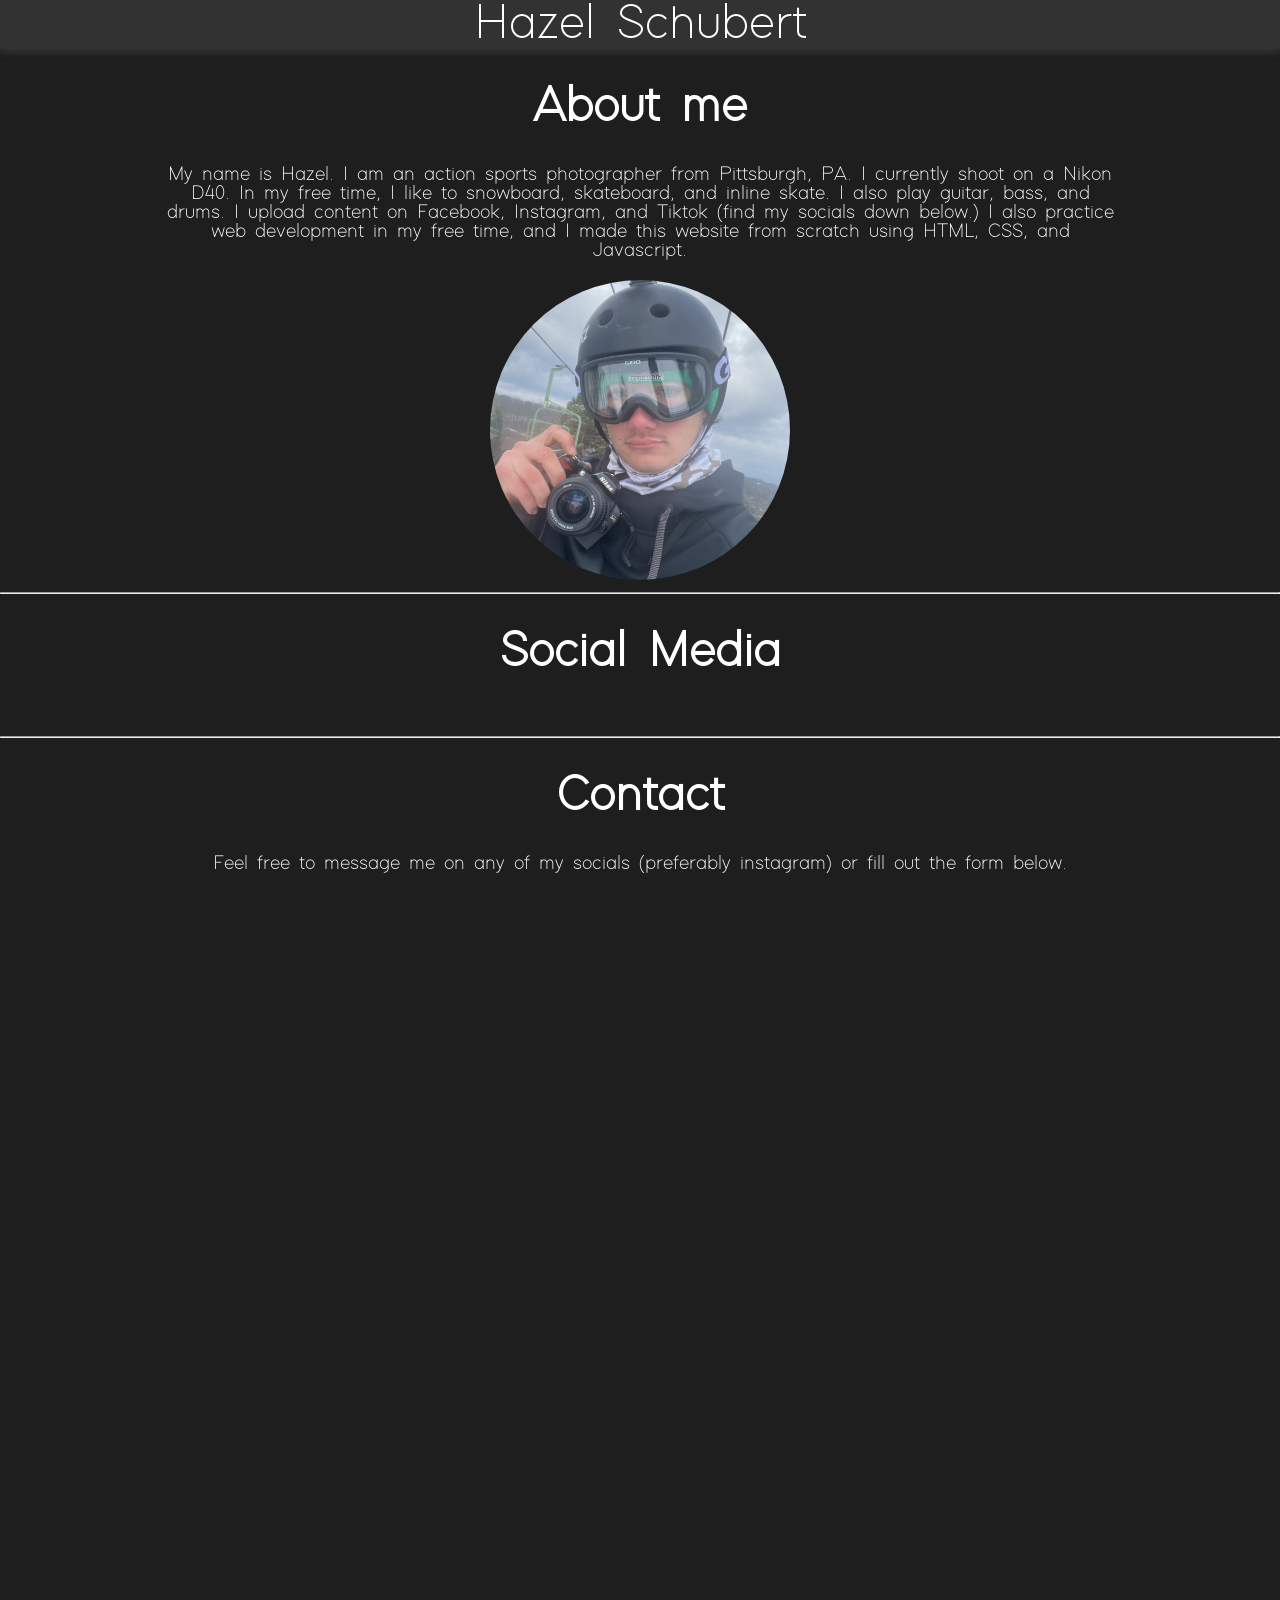
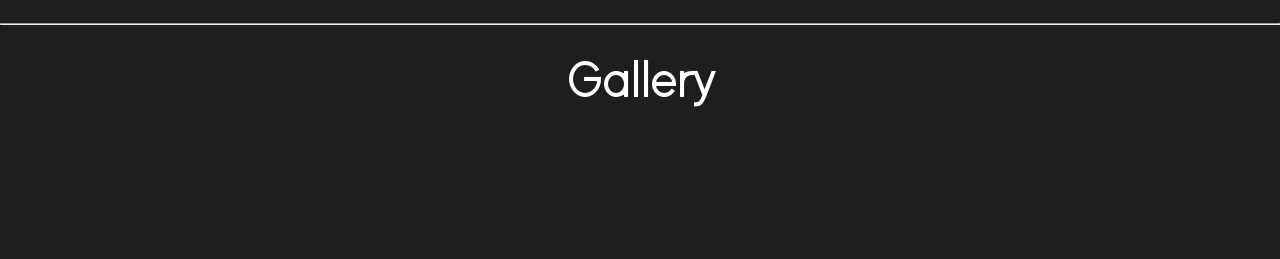
==== index.html @ 83aa3b98 "Add files via upload" ====
<!DOCTYPE html>
<html lang="en">
<head>
    <meta charset="UTF-8">
    <meta name="viewport" content="width=device-width, initial-scale=1.0">
    <title>Hazel Schubert</title>
    <link rel="stylesheet" href="styles.css">
    <script src="https://kit.fontawesome.com/8c5cdcdfd8.js" crossorigin="anonymous"></script>
</head>
<body>
    <div id="header">
        <a href="#aboutsection">Hazel Schubert</a>
    </div>
    <div id="aboutsection">
        <h1 class="heading">About me</h1>
        <p>My name is Hazel. I am an action sports photographer from Pittsburgh, PA. I currently shoot on a Nikon 
            D40. In my free time, I like to snowboard, skateboard, and inline skate. I also play guitar, bass, and drums. I upload 
            content on Facebook, Instagram, and Tiktok (find my socials down below.) I also practice web development 
            in my free time, and I made this website from scratch using HTML, CSS, and Javascript.
        </p>
        <img src="camera.jpg" alt="">
    </div>
    <hr>
    <div class="socials">
        <div class="social-links">
            <h1 class="heading">Social Media</h1>
            <a href="https://instagram.com/hazels.fotos" target="_blank">
                <i class="fa-brands fa-instagram"></i>
            </a>
            <a href="https://facebook.com/hazels.fotos" target="_blank">
                <i class="fa-brands fa-facebook"></i>
            </a>
            <a href="https://tiktok.com/@hazels.fotos" target="_blank">
                <i class="fa-brands fa-tiktok"></i>
            </a>
        </div>
    </div>
    <hr>
    <div class="contact">
        <h1 class="heading">Contact</h1>
        <p>Feel free to message me on any of my socials (preferably instagram) or fill out the form below.</p>
        <iframe src="https://docs.google.com/forms/d/e/1FAIpQLSdqLbXOOa8jrixBlrSrpxhK3_Ok4QgLcIOt3Xq_hzBT4nHRRg/viewform?embedded=true" width="640" height="719" frameborder="0" marginheight="0" marginwidth="0">Loading…</iframe>
    </div>
    <hr>
    <div class="gallery">
        <h1 class="heading">Gallery</h1>
        <img src="Images/Bonfire.JPG" alt="" class="galleryimg">
        <img src="Images/Bull.JPG" alt="" class="galleryimg">
        <img src="Images/Closed.JPG" alt="" class="galleryimg">
        <img src="Images/Hate bein sober.JPG" alt="" class="galleryimg">
        <img src="Images/Jackson air.JPG" alt="" class="galleryimg">
        <img src="Images/Jake Aura.JPG" alt="" class="galleryimg">
        <img src="Images/Joe.JPG" alt="" class="galleryimg">
        <img src="Images/Mario Indy Grab.JPG" alt="" class="galleryimg">
        <img src="Images/Max aura tail press.JPG" alt="" class="galleryimg">
        <img src="Images/Q Box.JPG" alt="" class="galleryimg">
    </div>
</body>

</html>
---- styles.css ----
body{
    margin: 0;
    padding: 0;
    background-color: rgb(30, 30, 30);
    padding-bottom: 100px;
}
@font-face {
    font-family: main;
    src: url(ModernSans-Light.otf);
}
#header{
    text-align: center;
    margin: auto;
    padding: 0;
    background-color: rgb(50, 50, 50);
    box-shadow: 0 4px 6px 0px rgb(50, 50, 50);
}
#header a{
    font-family: main;
    margin: 0;
    text-decoration: none;
    color: white;
    font-size: 50px;
}

.social-links {
    margin-top: 10px;
}

.social-links a {
    display: inline-block;
    margin: 0 12px;
    color: white;
    text-decoration: none;
    transition: transform 0.2s ease, opacity 0.2s ease;
    font-size: 50px;
}

.social-links a:hover {
    transform: scale(1.15);
    opacity: 0.7;
}
#aboutsection img{
    height: 300px;
    border-radius: 300px;
}
#aboutsection{
    margin: auto;
    width: 75%;
    text-align: center;
}
#aboutsection p{
    font-family: main;
    font-size: 20px;
    color: white;
}
.heading{
    font-family: main;
    font-size: 50px;
    color: white;
}
.socials{
    margin: auto;
    text-align: center;
}    
.contact{
    margin: auto;
    text-align: center;
    color: white;
    font-family: main;
}
.contact p{
    font-size: 20px;

}
.gallery{
    margin: auto;
    text-align: center;
    justify-content: center;
    align-items: center;
}
.galleryimg{
    height: 200px;
}
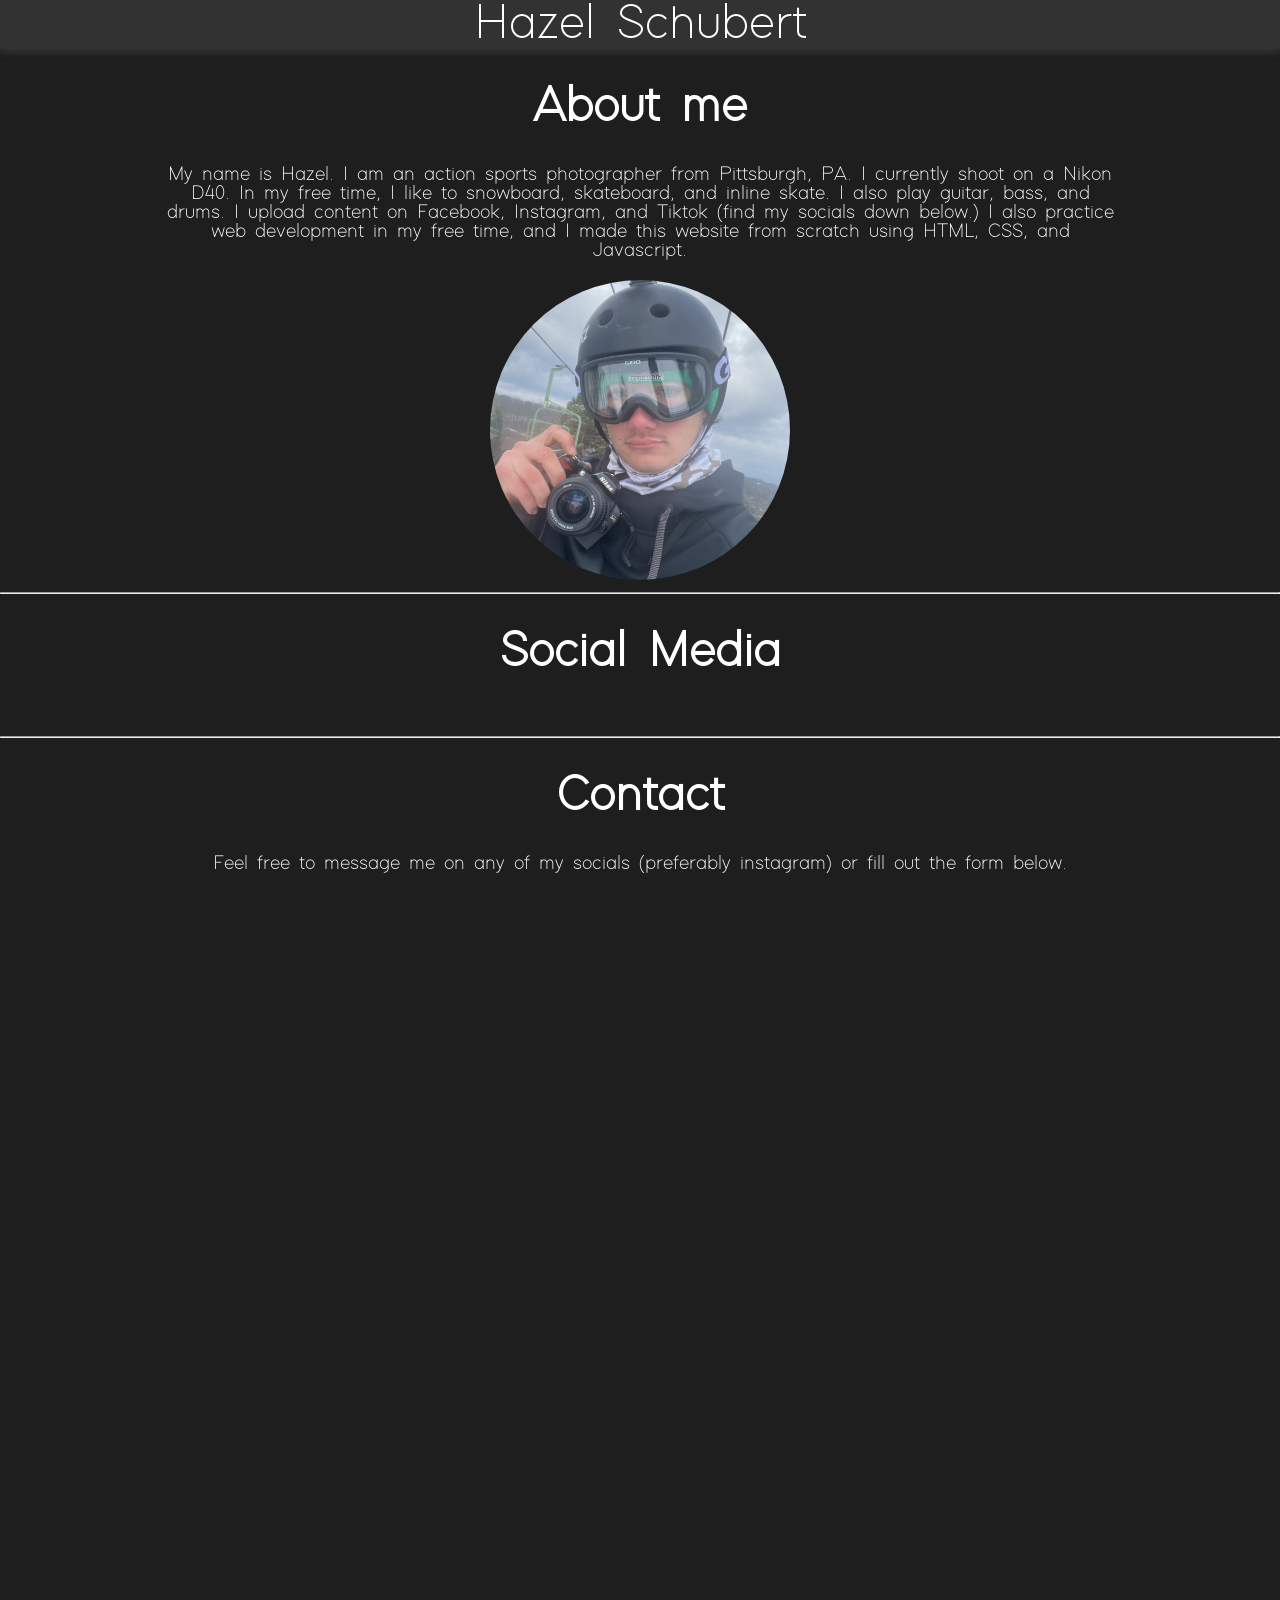
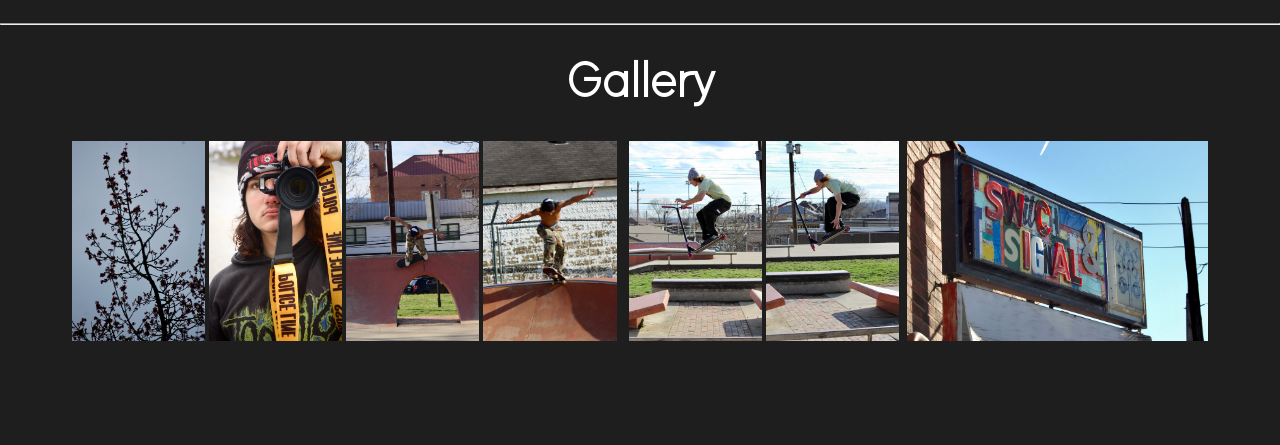
==== commit bc59b72c: "Update index.html" ====
--- a/index.html
+++ b/index.html
@@ -44,16 +44,16 @@
     <hr>
     <div class="gallery">
         <h1 class="heading">Gallery</h1>
-        <img src="Images/Bonfire.JPG" alt="" class="galleryimg">
-        <img src="Images/Bull.JPG" alt="" class="galleryimg">
-        <img src="Images/Closed.JPG" alt="" class="galleryimg">
-        <img src="Images/Hate bein sober.JPG" alt="" class="galleryimg">
-        <img src="Images/Jackson air.JPG" alt="" class="galleryimg">
-        <img src="Images/Jake Aura.JPG" alt="" class="galleryimg">
-        <img src="Images/Joe.JPG" alt="" class="galleryimg">
-        <img src="Images/Mario Indy Grab.JPG" alt="" class="galleryimg">
-        <img src="Images/Max aura tail press.JPG" alt="" class="galleryimg">
-        <img src="Images/Q Box.JPG" alt="" class="galleryimg">
+        <img src="images/1.JPG" alt="" class="galleryimg">
+        <img src="images/2.JPG" alt="" class="galleryimg">
+        <img src="images/3.JPG" alt="" class="galleryimg">
+        <img src="images/4.JPG" alt="" class="galleryimg">
+        <img src="images/5.JPG" alt="" class="galleryimg">
+        <img src="images/6.JPG" alt="" class="galleryimg">
+        <img src="images/7.JPG" alt="" class="galleryimg">
+        <img src="images/8.JPG" alt="" class="galleryimg">
+        <img src="images/9.JPG" alt="" class="galleryimg">
+        <img src="images/10.JPG" alt="" class="galleryimg">
     </div>
 </body>
 
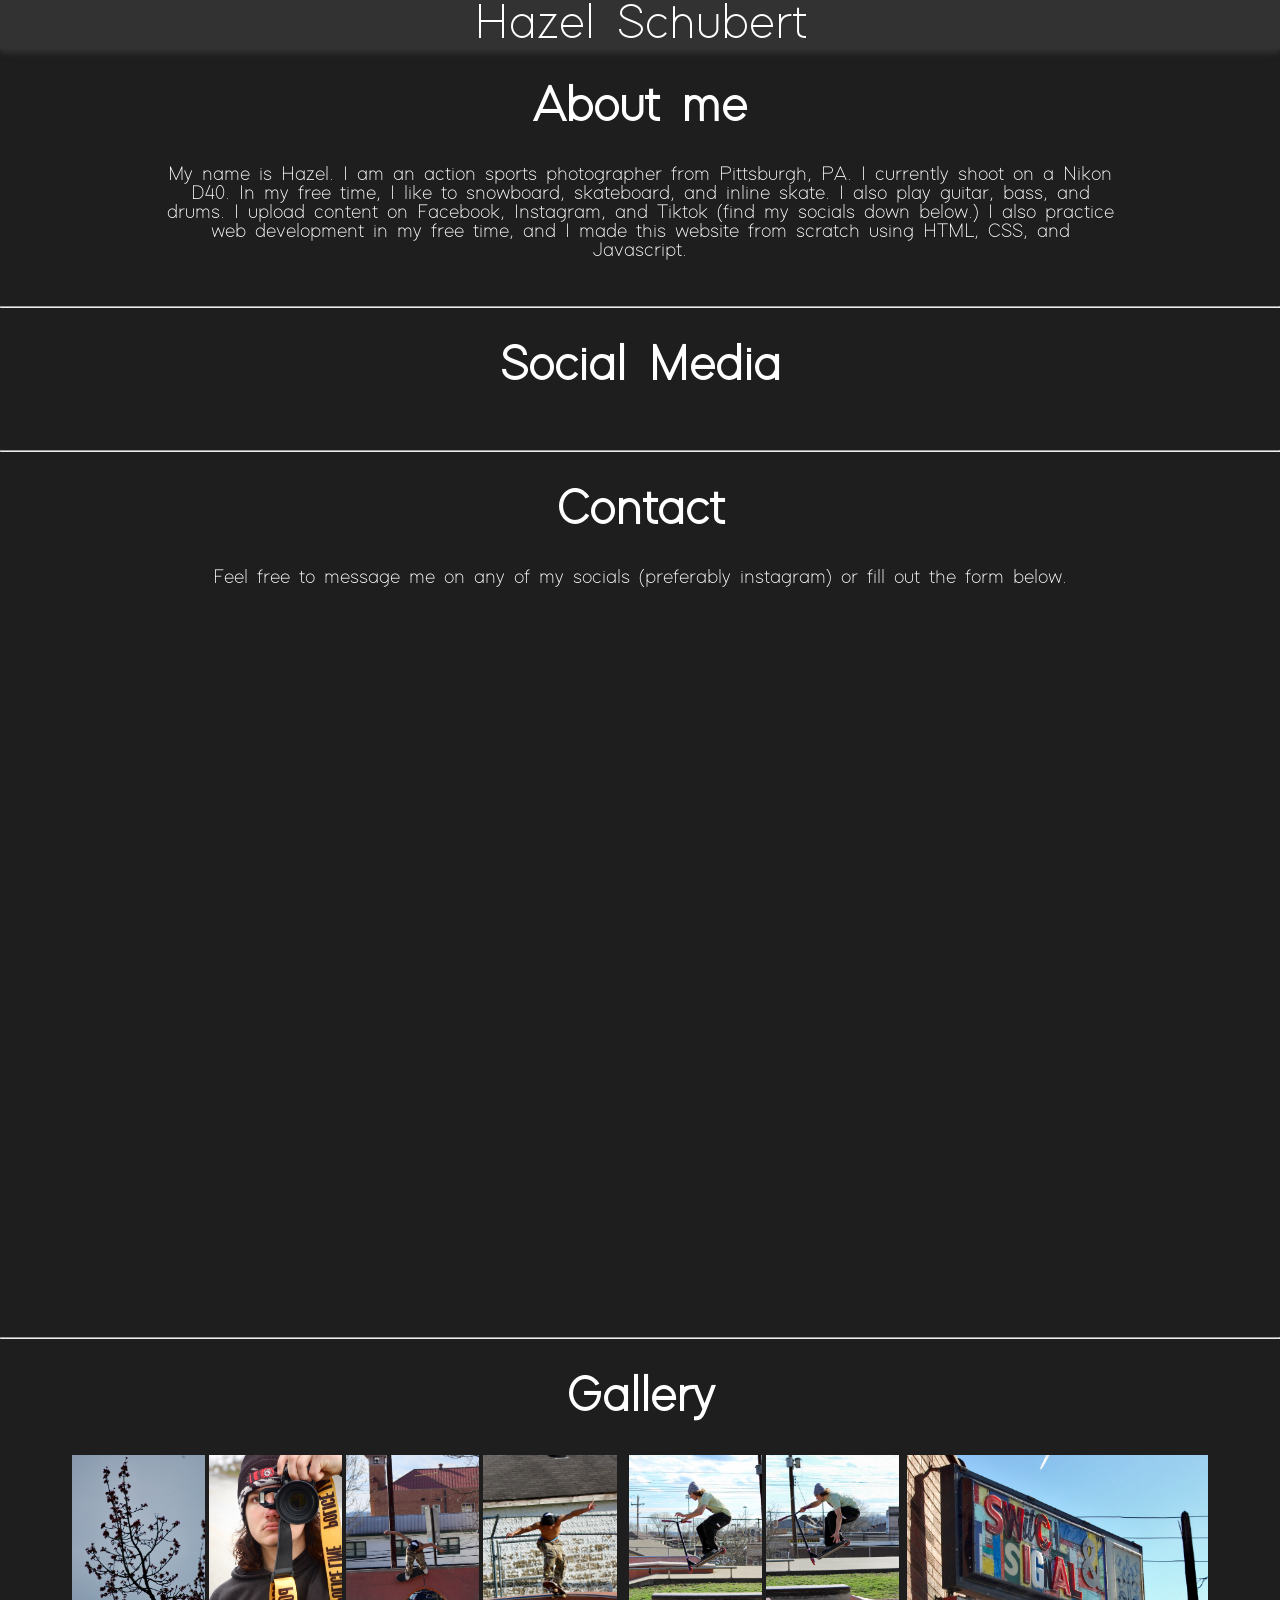
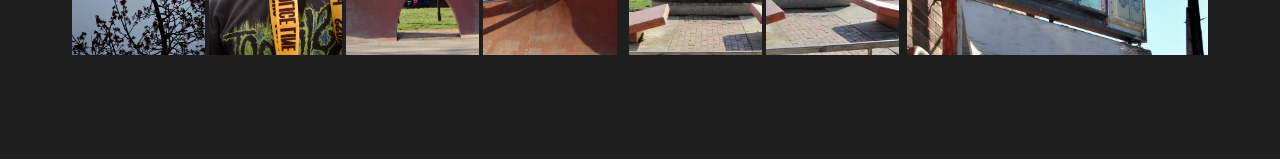
==== commit f2e66add: "Update index.html" ====
--- a/index.html
+++ b/index.html
@@ -18,7 +18,7 @@
             content on Facebook, Instagram, and Tiktok (find my socials down below.) I also practice web development 
             in my free time, and I made this website from scratch using HTML, CSS, and Javascript.
         </p>
-        <img src="camera.jpg" alt="">
+        <img src="images/2.jpg" alt="">
     </div>
     <hr>
     <div class="socials">
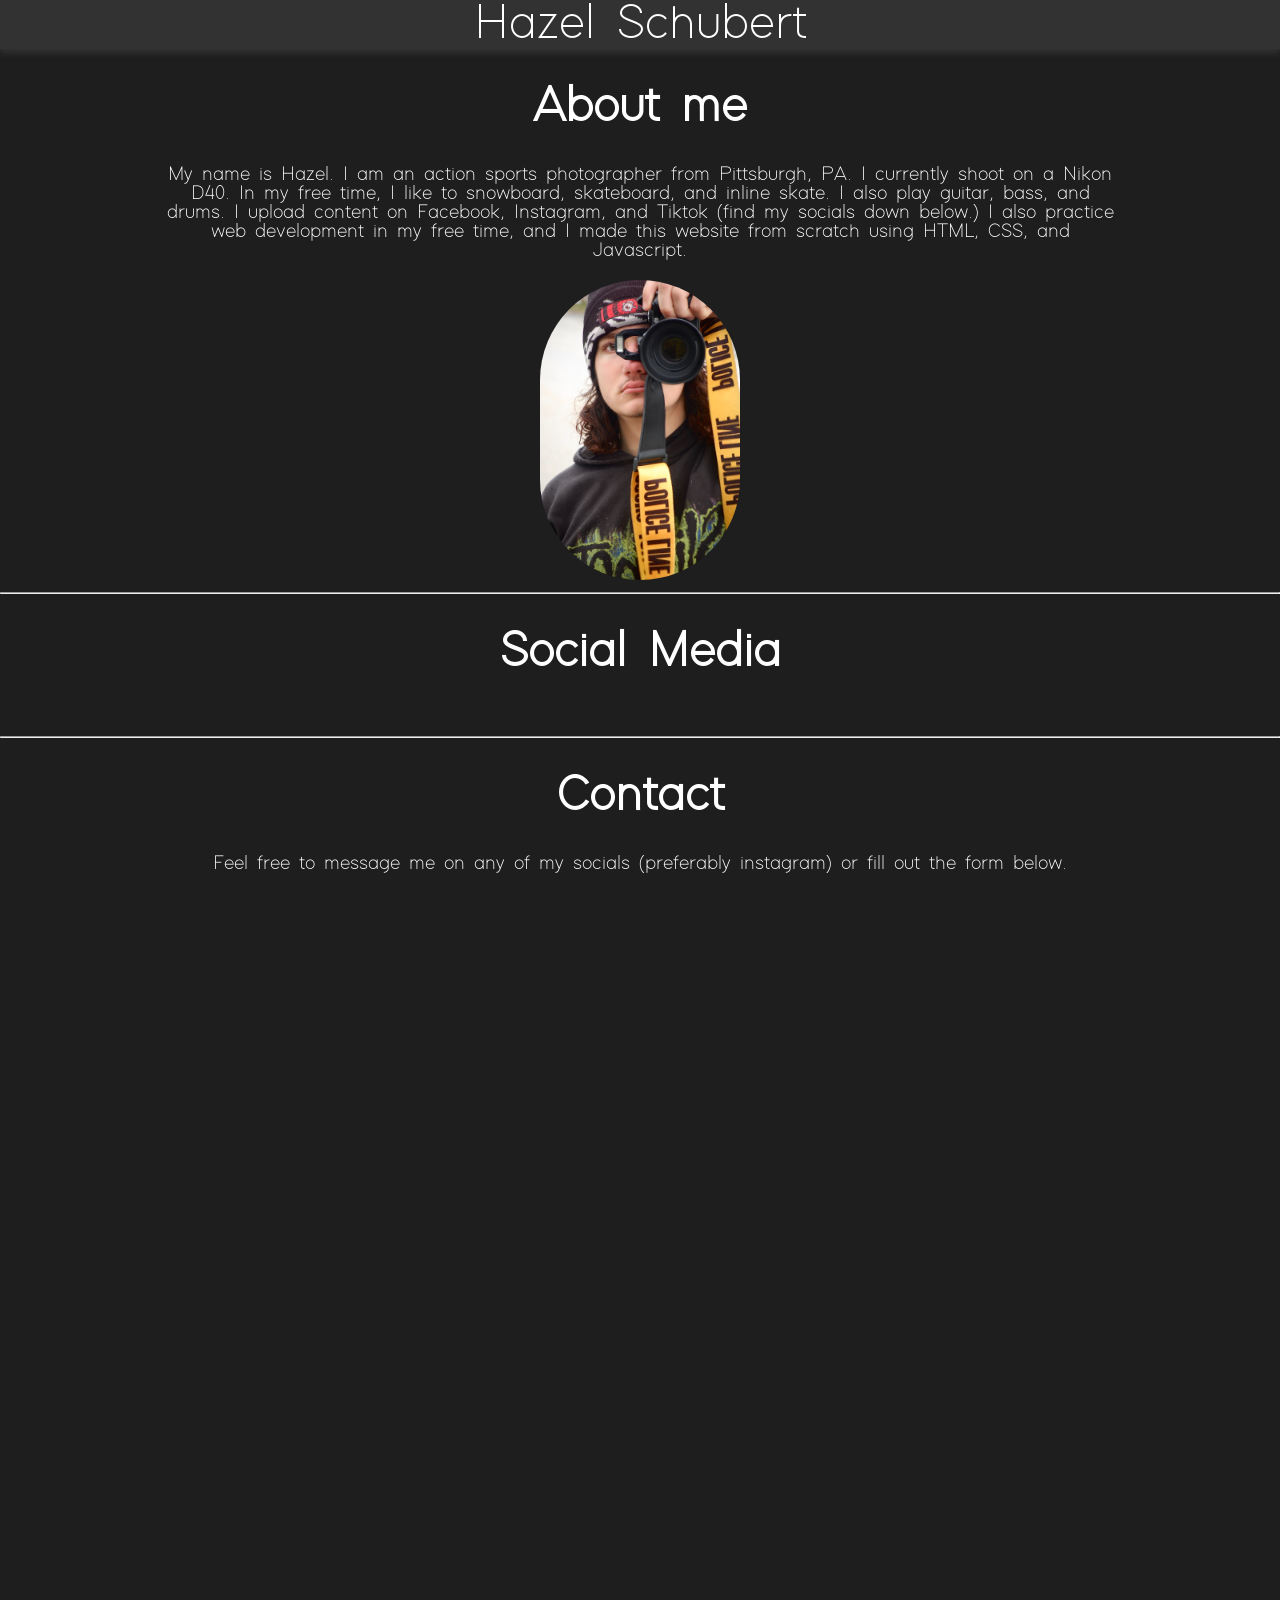
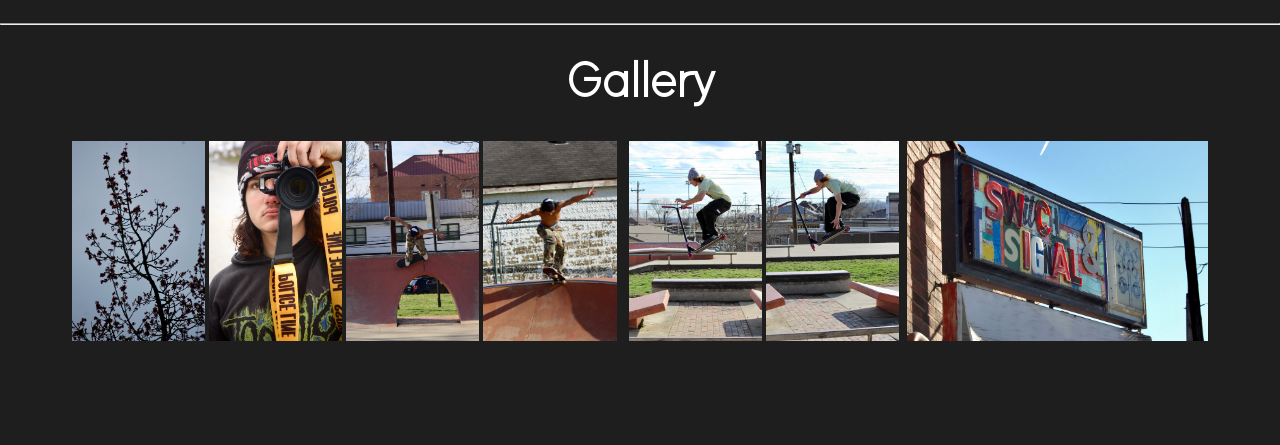
==== commit 7c5d4fd1: "Update index.html" ====
--- a/index.html
+++ b/index.html
@@ -18,7 +18,7 @@
             content on Facebook, Instagram, and Tiktok (find my socials down below.) I also practice web development 
             in my free time, and I made this website from scratch using HTML, CSS, and Javascript.
         </p>
-        <img src="images/2.jpg" alt="">
+        <img src="images/2.JPG" alt="">
     </div>
     <hr>
     <div class="socials">
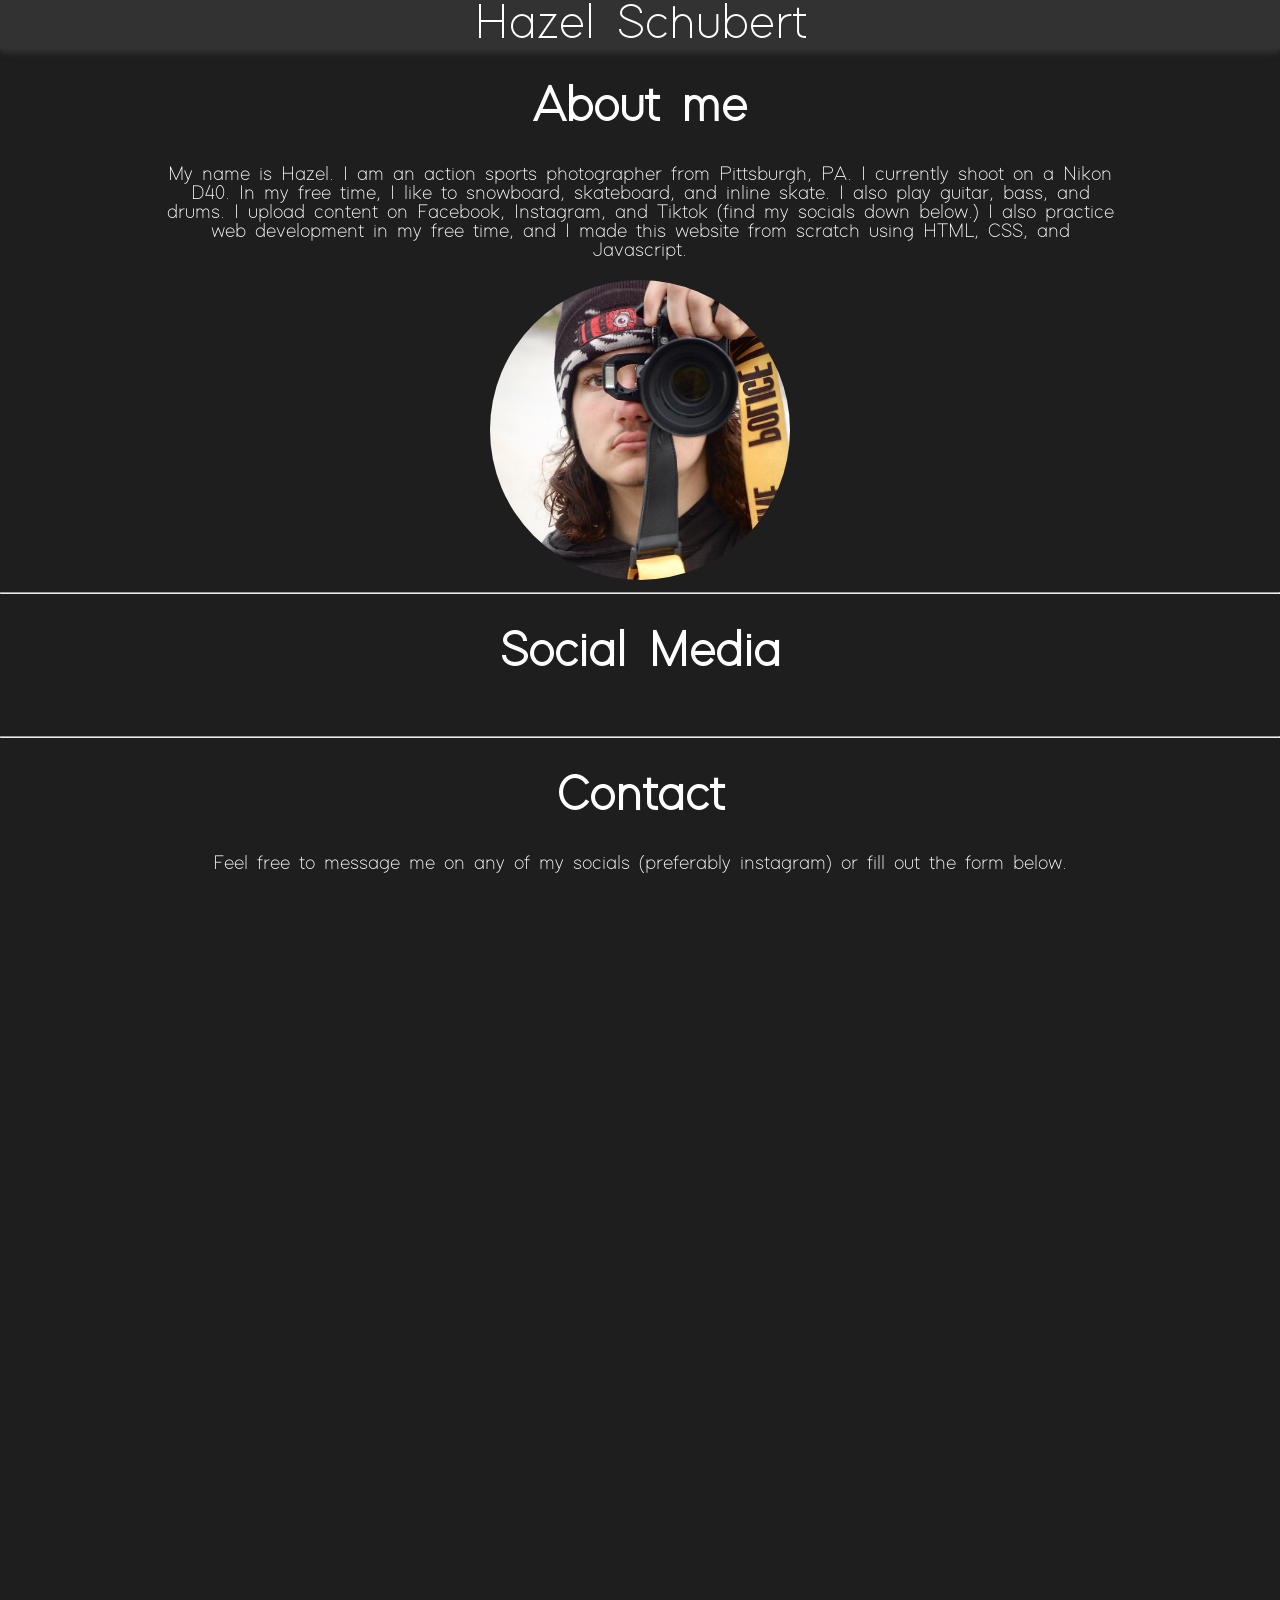
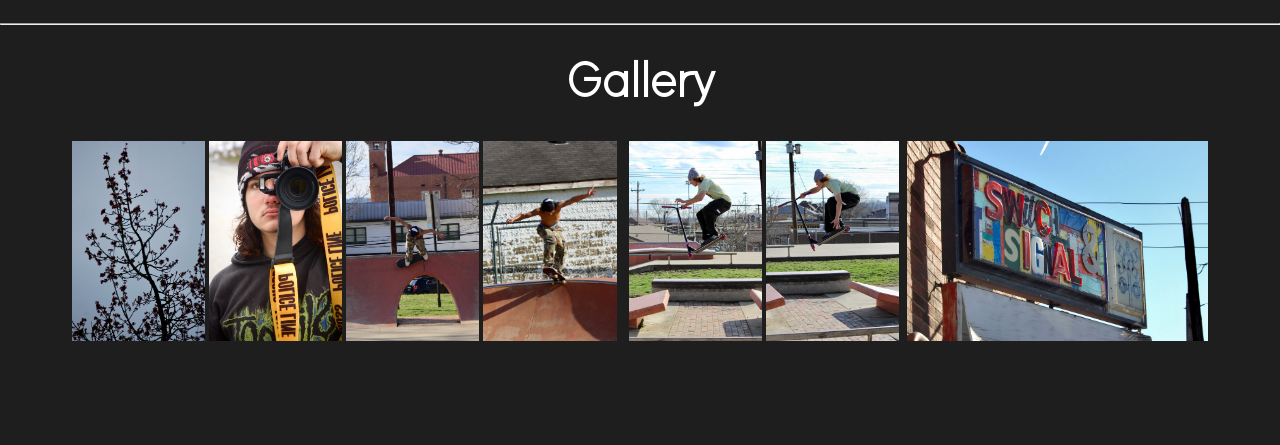
==== commit d483d483: "Update index.html" ====
--- a/index.html
+++ b/index.html
@@ -18,7 +18,7 @@
             content on Facebook, Instagram, and Tiktok (find my socials down below.) I also practice web development 
             in my free time, and I made this website from scratch using HTML, CSS, and Javascript.
         </p>
-        <img src="images/2.JPG" alt="">
+        <img src="hey thats me.JPG" alt="">
     </div>
     <hr>
     <div class="socials">
--- a/styles.css
+++ b/styles.css
@@ -42,6 +42,7 @@
 }
 #aboutsection img{
     height: 300px;
+    width: 300px;
     border-radius: 300px;
 }
 #aboutsection{
@@ -81,4 +82,4 @@
 }
 .galleryimg{
     height: 200px;
-}+}
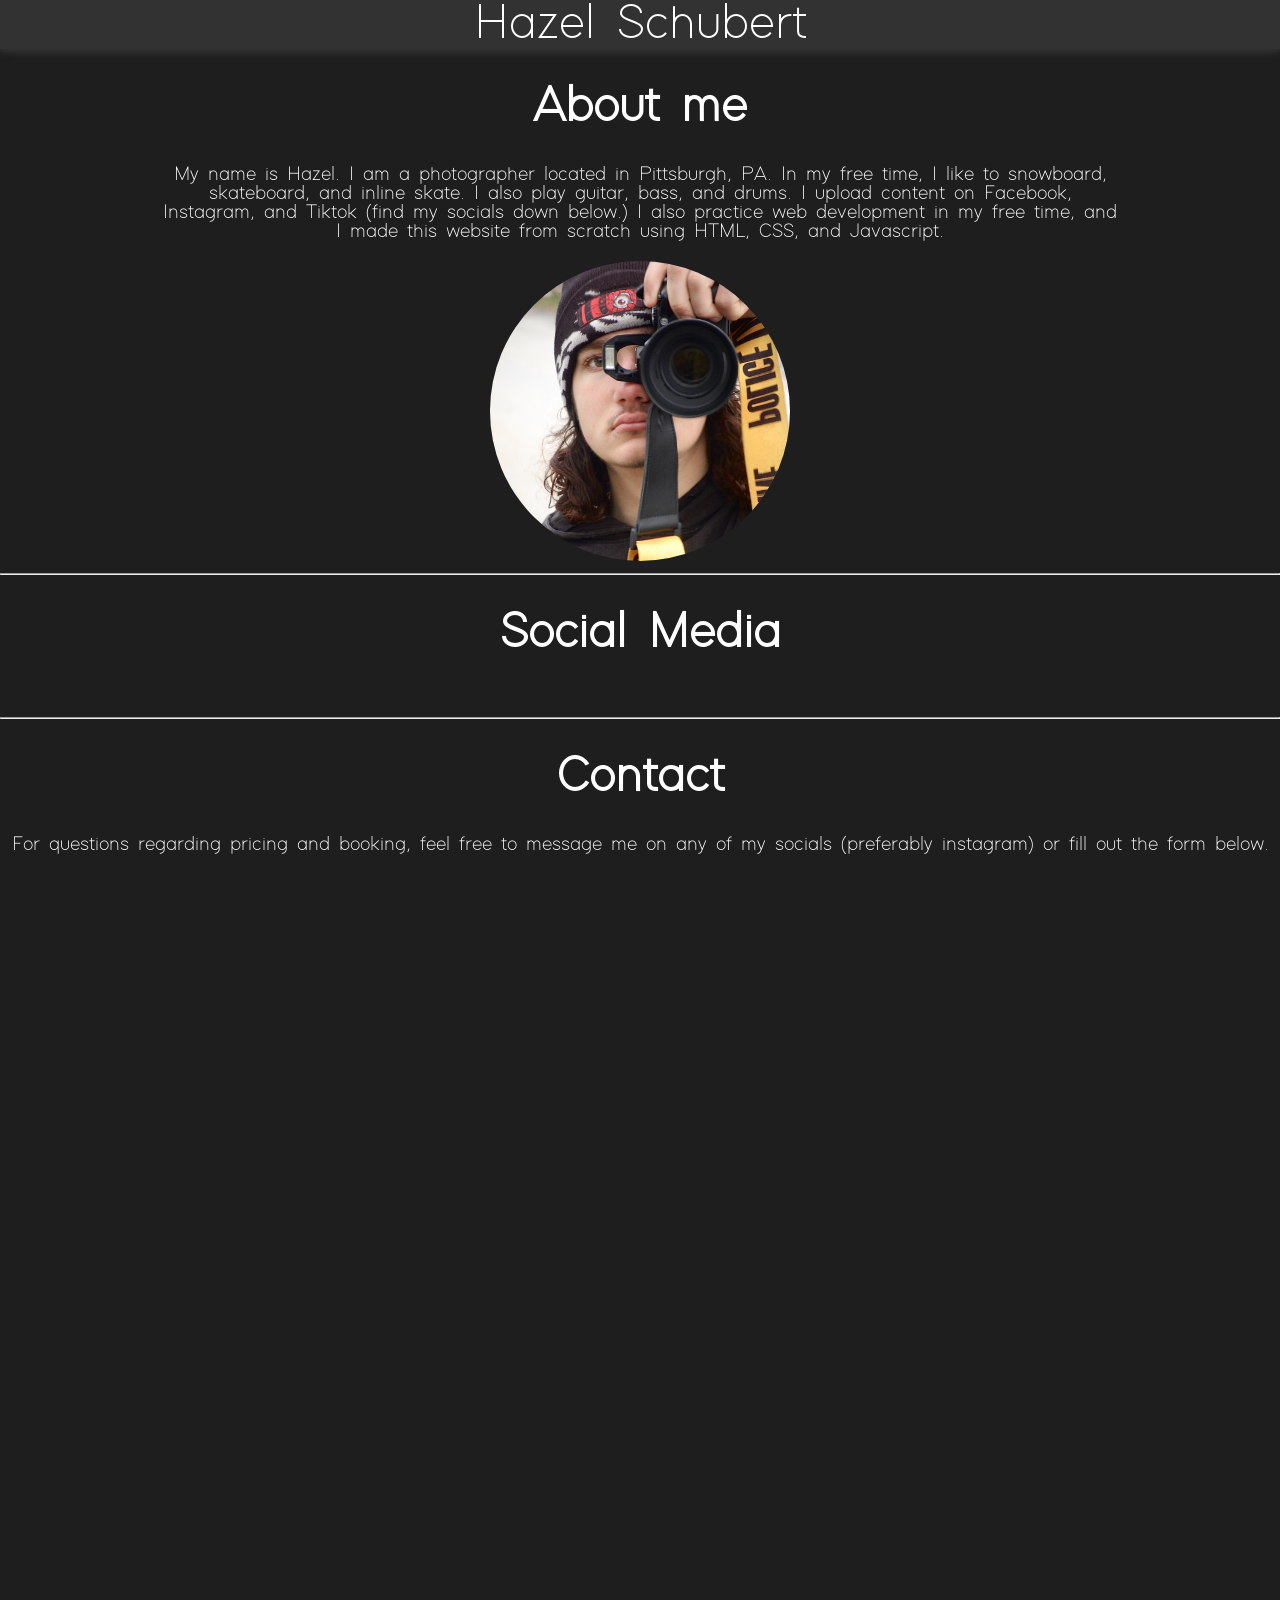
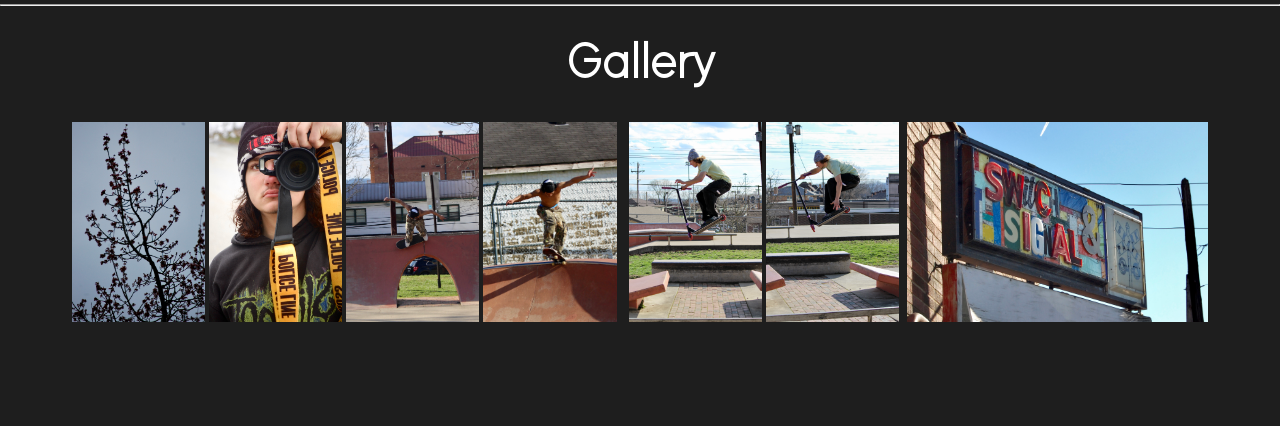
==== commit be6a0510: "Update index.html" ====
--- a/index.html
+++ b/index.html
@@ -13,8 +13,7 @@
     </div>
     <div id="aboutsection">
         <h1 class="heading">About me</h1>
-        <p>My name is Hazel. I am an action sports photographer from Pittsburgh, PA. I currently shoot on a Nikon 
-            D40. In my free time, I like to snowboard, skateboard, and inline skate. I also play guitar, bass, and drums. I upload 
+        <p>My name is Hazel. I am a photographer located in Pittsburgh, PA. In my free time, I like to snowboard, skateboard, and inline skate. I also play guitar, bass, and drums. I upload 
             content on Facebook, Instagram, and Tiktok (find my socials down below.) I also practice web development 
             in my free time, and I made this website from scratch using HTML, CSS, and Javascript.
         </p>
@@ -24,13 +23,13 @@
     <div class="socials">
         <div class="social-links">
             <h1 class="heading">Social Media</h1>
-            <a href="https://instagram.com/hazels.fotos" target="_blank">
+            <a href="https://instagram.com/hazelschubertphotoraphy" target="_blank">
                 <i class="fa-brands fa-instagram"></i>
             </a>
-            <a href="https://facebook.com/hazels.fotos" target="_blank">
+            <a href="https://facebook.com/hazelschubertphotography" target="_blank">
                 <i class="fa-brands fa-facebook"></i>
             </a>
-            <a href="https://tiktok.com/@hazels.fotos" target="_blank">
+            <a href="https://tiktok.com/@hazelschubertphotography" target="_blank">
                 <i class="fa-brands fa-tiktok"></i>
             </a>
         </div>
@@ -38,7 +37,7 @@
     <hr>
     <div class="contact">
         <h1 class="heading">Contact</h1>
-        <p>Feel free to message me on any of my socials (preferably instagram) or fill out the form below.</p>
+        <p>For questions regarding pricing and booking, feel free to message me on any of my socials (preferably instagram) or fill out the form below.</p>
         <iframe src="https://docs.google.com/forms/d/e/1FAIpQLSdqLbXOOa8jrixBlrSrpxhK3_Ok4QgLcIOt3Xq_hzBT4nHRRg/viewform?embedded=true" width="640" height="719" frameborder="0" marginheight="0" marginwidth="0">Loading…</iframe>
     </div>
     <hr>
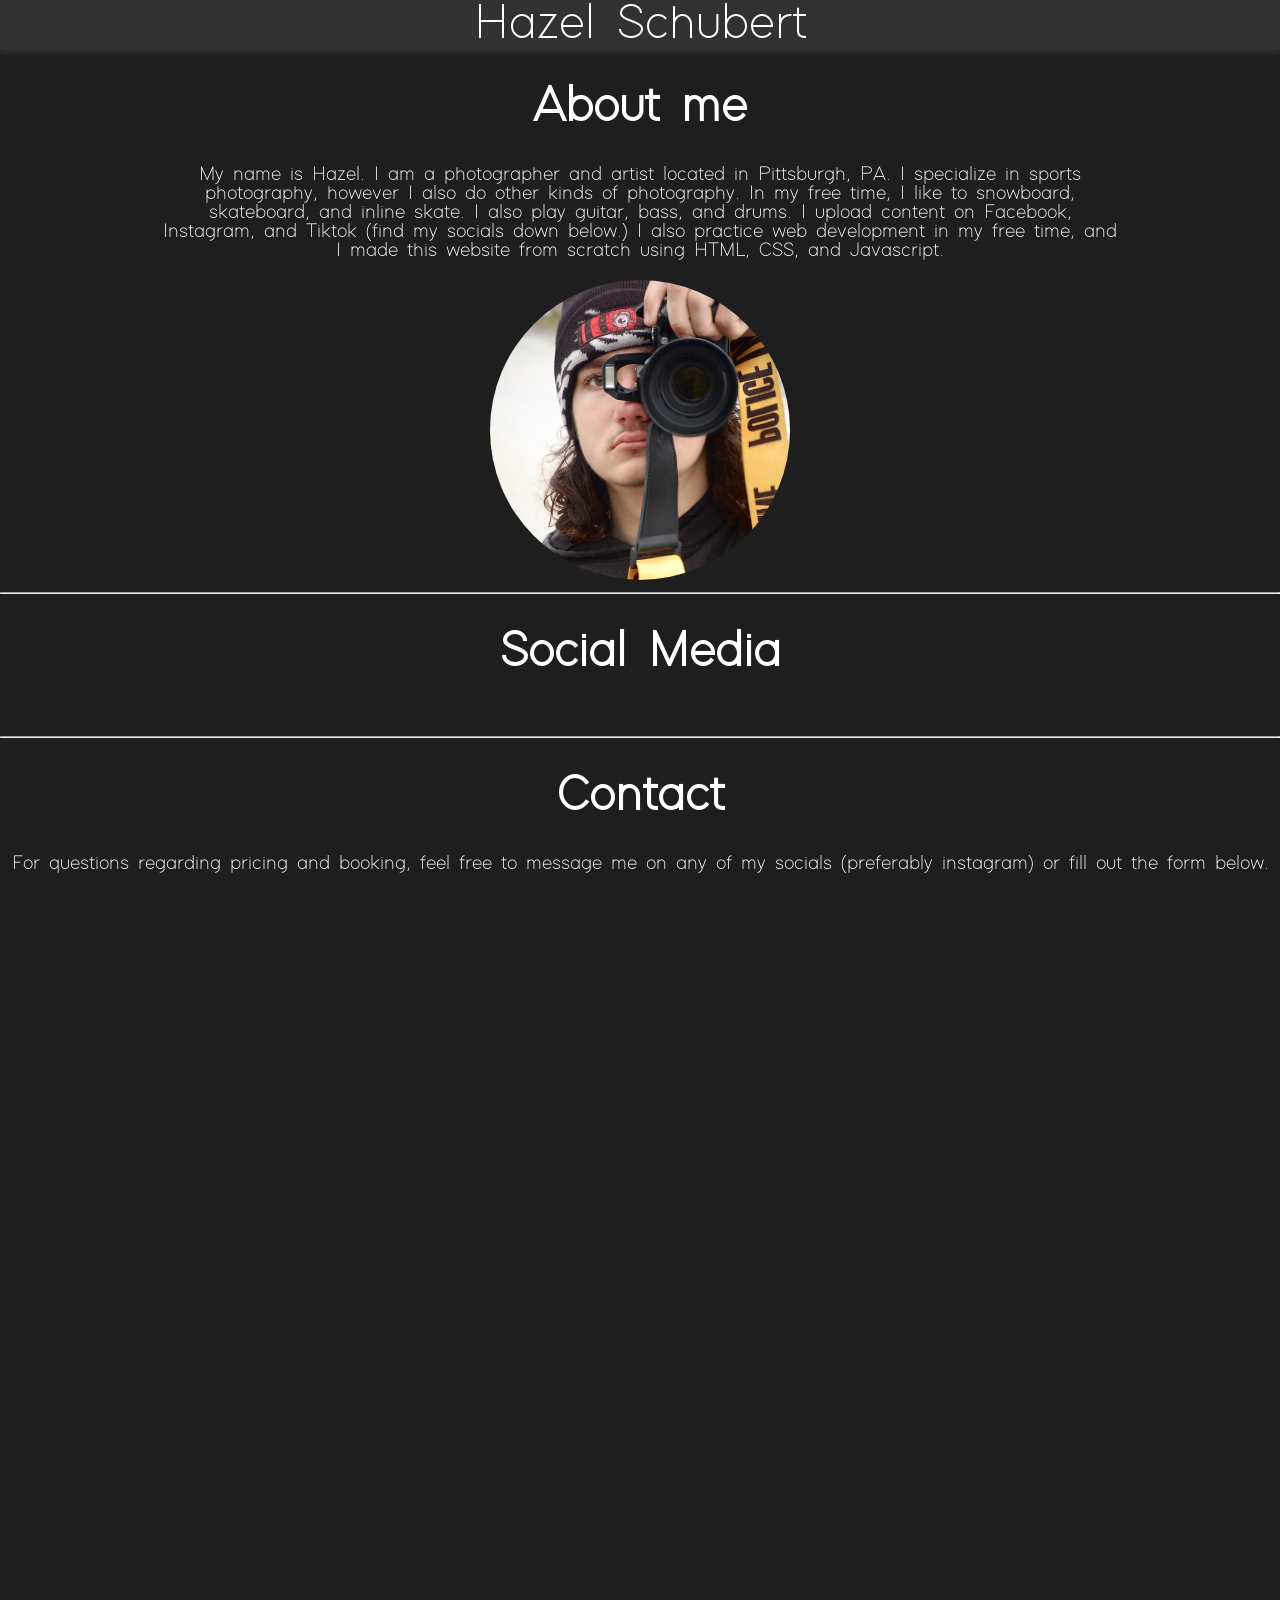
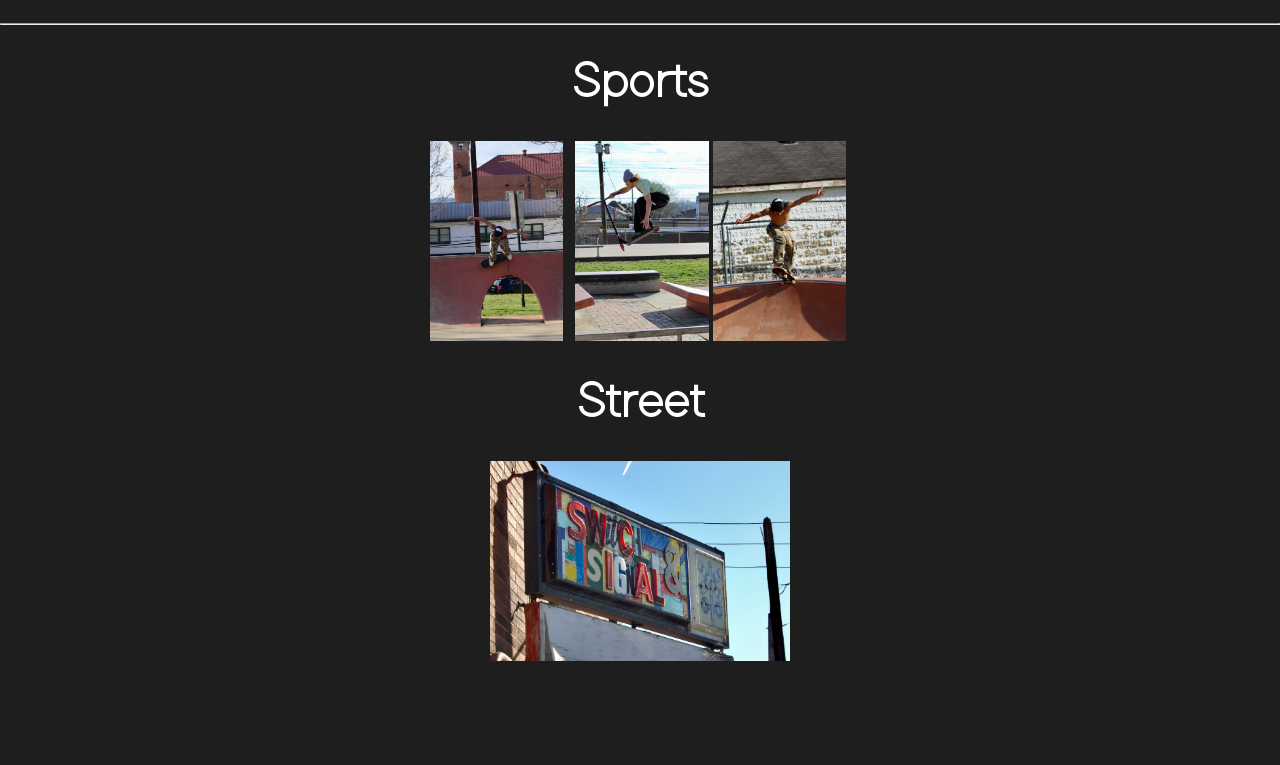
==== commit 2d835b53: "Add files via upload" ====
--- a/index.html
+++ b/index.html
@@ -13,9 +13,10 @@
     </div>
     <div id="aboutsection">
         <h1 class="heading">About me</h1>
-        <p>My name is Hazel. I am a photographer located in Pittsburgh, PA. In my free time, I like to snowboard, skateboard, and inline skate. I also play guitar, bass, and drums. I upload 
-            content on Facebook, Instagram, and Tiktok (find my socials down below.) I also practice web development 
-            in my free time, and I made this website from scratch using HTML, CSS, and Javascript.
+        <p>My name is Hazel. I am a photographer and artist located in Pittsburgh, PA. I specialize in sports photography, however
+            I also do other kinds of photography. In my free time, I like to snowboard, skateboard, and inline skate. 
+            I also play guitar, bass, and drums. I upload content on Facebook, Instagram, and Tiktok (find my socials down below.)
+            I also practice web development in my free time, and I made this website from scratch using HTML, CSS, and Javascript.
         </p>
         <img src="hey thats me.JPG" alt="">
     </div>
@@ -42,17 +43,17 @@
     </div>
     <hr>
     <div class="gallery">
-        <h1 class="heading">Gallery</h1>
-        <img src="images/1.JPG" alt="" class="galleryimg">
-        <img src="images/2.JPG" alt="" class="galleryimg">
-        <img src="images/3.JPG" alt="" class="galleryimg">
-        <img src="images/4.JPG" alt="" class="galleryimg">
-        <img src="images/5.JPG" alt="" class="galleryimg">
-        <img src="images/6.JPG" alt="" class="galleryimg">
-        <img src="images/7.JPG" alt="" class="galleryimg">
-        <img src="images/8.JPG" alt="" class="galleryimg">
-        <img src="images/9.JPG" alt="" class="galleryimg">
-        <img src="images/10.JPG" alt="" class="galleryimg">
+        <h1 class="heading">Sports</h1>
+        <img src="images/boardslide.JPG" alt="" class="galleryimg">
+        <img src="images/eagle.JPG" alt="" class="galleryimg">
+        <img src="images/hank.JPG" alt="" class="galleryimg">
+        <img src="images/holy_aura.JPG" alt="" class="galleryimg">
+        <img src="images/scootergrab.JPG" alt="" class="galleryimg">
+        <img src="images/tailstall.JPG" alt="" class="galleryimg">
+        <img src="images/kime_boardslide.JPG" alt="" class="galleryimg">
+        <img src="images/noseslide.JPG" alt="" class="galleryimg">
+        <h1 class="heading">Street</h1>
+        <img src="images/switchandsignal.JPG" alt="" class="galleryimg">
     </div>
 </body>
 
